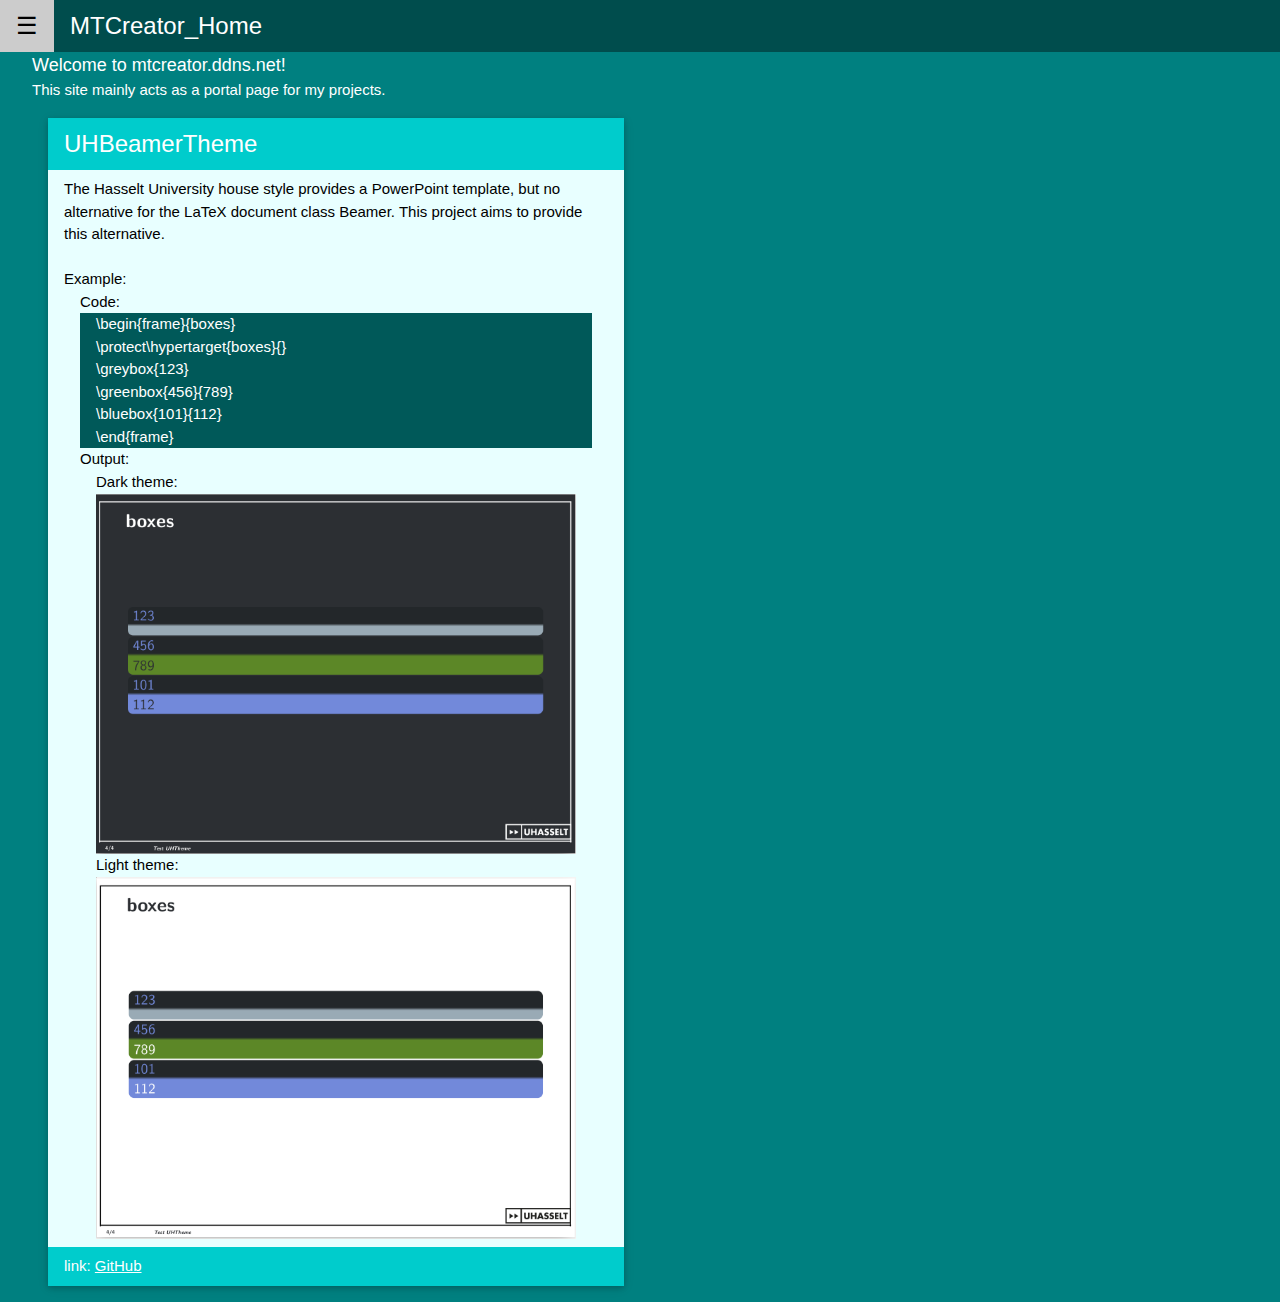
==== index.html @ 4c982c3a "worked on site" ====
<!DOCTYPE html>
<html>
<head>
    <meta charset="utf-8" />
    <title>MTCreator</title>
    <meta name="viewport" content="width=device-width, initial-scale=1">
    <link rel="stylesheet" type="text/css" media="screen" href="https://www.w3schools.com/w3css/4/w3.css" />
    <link rel="stylesheet" type="text/css" media="screen" href="css/main.css"/>
    <link rel="stylesheet" href="https://use.fontawesome.com/releases/v5.7.1/css/all.css" integrity="sha384-fnmOCqbTlWIlj8LyTjo7mOUStjsKC4pOpQbqyi7RrhN7udi9RwhKkMHpvLbHG9Sr" crossorigin="anonymous">
    <script src="js/main.js"></script>
</head>
<body id="body" class="w3-theme">

    <!-- Sidebar -->
    <div class="w3-theme-l1 w3-sidebar w3-bar-block w3-border-right w3-animate-left" style="display:none" id="sidebar">
        <button onclick="closeSidebar()" class="w3-bar-item w3-large">Close &times;</button>
        <a href="" class="w3-bar-item w3-button">Home</a>
        <a href="https://github.com/MTCreator" class="w3-bar-item w3-button"><i class="fas fa-code"></i> GitHub</a>
        <!-- link template
        <a href="#" class="w3-bar-item w3-button">Disabled link</a>
        -->
        <button onclick="applyBetterFont()" class="w3-bar-item w3-button w3-large">Improve website!</button>
    </div>

    <!--Header-->
    <div class="w3-theme-d4 w3-bar">
        <button class="w3-button w3-xlarge w3-bar-item" onclick="openSidebar()">☰</button>
        <span class="w3-xlarge w3-bar-item">MTCreator_Home</span>
    </div>

    <!--Content-->
    <div class="w3-container">
        <div class="w3-container">
            <div>
                <span class="w3-large">Welcome to mtcreator.ddns.net!</span>
                <br/>
                This site mainly acts as a portal page for my projects.
            </div>
        </div>

        <!--Projects-->
        <div class="w3-container">
            <div class="w3-half">
                <div class="w3-theme-l1 w3-card w3-margin">
                    <div class="w3-xlarge w3-padding">
                        UHBeamerTheme
                    </div>
                    <div class="w3-theme-l5 w3-padding">
                        The Hasselt University house style provides a PowerPoint template, but no alternative for the LaTeX document class Beamer. This project aims to provide this alternative.
                        <br/><br/>
                        Example:
                        <div class="w3-container">
                            Code:
                            <div class="w3-theme-d3 w3-container">
                                \begin{frame}{boxes}<br/>
                                \protect\hypertarget{boxes}{}<br/>
                                \greybox{123}<br/>
                                \greenbox{456}{789}<br/>
                                \bluebox{101}{112}<br/>
                                \end{frame}<br/>
                            </div>
                            Output:
                            <div class="w3-container">
                                Dark theme:
                                <img class="w3-image" src="img/UHBeamerDark.png">
                                <br/>
                                Light theme:
                                <img class="w3-image" src="img/UHBeamerLight.png">
                            </div>
                        </div>
                    </div>
                    <div class="w3-theme-l1 w3-padding">
                        link: <a href="https://github.com/MTCreator/UHBeamerTheme">GitHub</a>
                    </div>
                </div>
            </div>

            <!-- Project template
            <div class="w3-half">
                <div class="w3-theme-l1 w3-card w3-margin">
                    <div class="w3-xlarge w3-padding">
                        Title
                    </div>
                    <div class="w3-theme-l5 w3-padding">
                        Description
                    </div>
                    <div class="w3-theme-l1 w3-padding">
                        Footer: <a href="">link</a>
                    </div>
                </div>
            </div>
            -->
        </div>

    </div>
</body>
</html>
---- css/main.css ----
.w3-theme-l5 {color:#000 !important; background-color:#e8ffff !important}
.w3-theme-l4 {color:#000 !important; background-color:#b3ffff !important}
.w3-theme-l3 {color:#000 !important; background-color:#66ffff !important}
.w3-theme-l2 {color:#000 !important; background-color:#1affff !important}
.w3-theme-l1 {color:#fff !important; background-color:#00cccc !important}
.w3-theme-d1 {color:#fff !important; background-color:#007373 !important}
.w3-theme-d2 {color:#fff !important; background-color:#006666 !important}
.w3-theme-d3 {color:#fff !important; background-color:#005959 !important}
.w3-theme-d4 {color:#fff !important; background-color:#004d4d !important}
.w3-theme-d5 {color:#fff !important; background-color:#004040 !important}

.w3-theme-light {color:#000 !important; background-color:#e8ffff !important}
.w3-theme-dark {color:#fff !important; background-color:#004040 !important}
.w3-theme-action {color:#fff !important; background-color:#004040 !important}

.w3-theme {color:#fff !important; background-color:#008080 !important}
.w3-text-theme {color:#008080 !important}
.w3-border-theme {border-color:#008080 !important}

.w3-hover-theme:hover {color:#fff !important; background-color:#008080 !important}
.w3-hover-text-theme:hover {color:#008080 !important}
.w3-hover-border-theme:hover {border-color:#008080 !important}

.betterfont {font-family: "Comic Sans MS", cursive, sans-serif;}
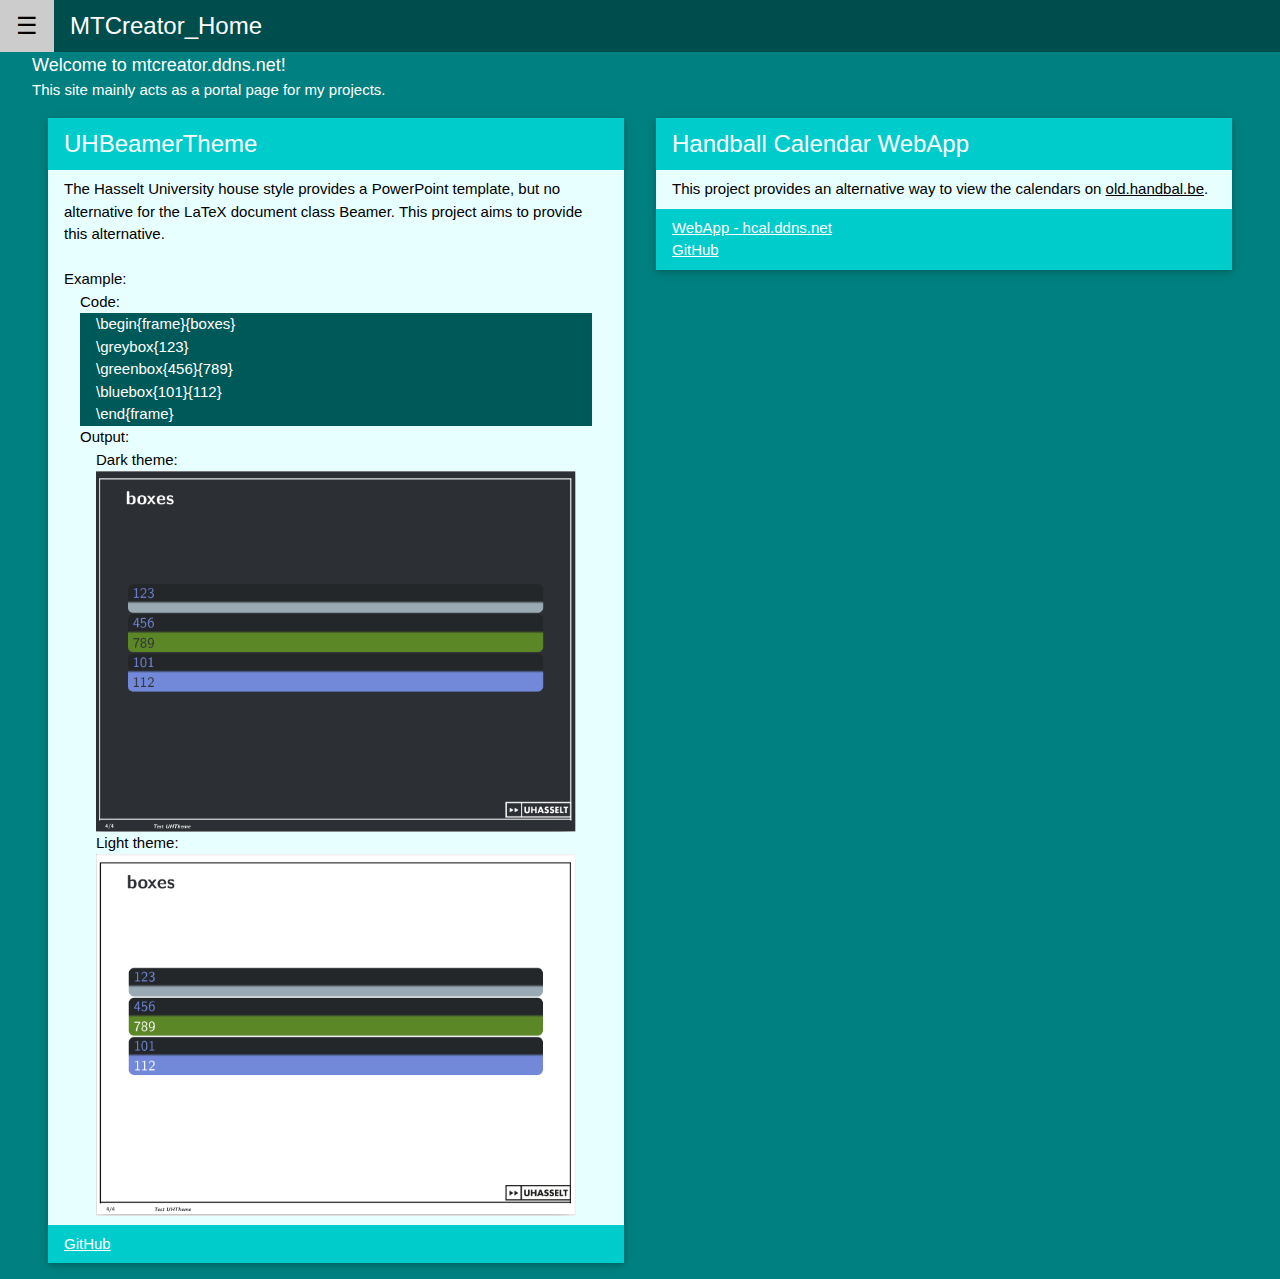
==== commit c3c3a066: "added hcalsite project card" ====
--- a/index.html
+++ b/index.html
@@ -53,7 +53,6 @@
                             Code:
                             <div class="w3-theme-d3 w3-container">
                                 \begin{frame}{boxes}<br/>
-                                \protect\hypertarget{boxes}{}<br/>
                                 \greybox{123}<br/>
                                 \greenbox{456}{789}<br/>
                                 \bluebox{101}{112}<br/>
@@ -70,7 +69,23 @@
                         </div>
                     </div>
                     <div class="w3-theme-l1 w3-padding">
-                        link: <a href="https://github.com/MTCreator/UHBeamerTheme">GitHub</a>
+                        <a href="https://github.com/MTCreator/UHBeamerTheme">GitHub</a>
+                    </div>
+                </div>
+            </div>
+
+            <div class="w3-half">
+                <div class="w3-theme-l1 w3-card w3-margin">
+                    <div class="w3-xlarge w3-padding">
+                        Handball Calendar WebApp
+                    </div>
+                    <div class="w3-theme-l5 w3-padding">
+                        This project provides an alternative way to view the calendars on <a href="https://old.handbal.be/">old.handbal.be</a>.
+                    </div>
+                    <div class="w3-theme-l1 w3-padding">
+                        <a href="http://hcal.ddns.net">WebApp - hcal.ddns.net</a>
+                        <br/>
+                        <a href="https://github.com/MTCreator/hcalsite">GitHub</a>
                     </div>
                 </div>
             </div>
@@ -94,4 +109,4 @@
 
     </div>
 </body>
-</html>+</html>
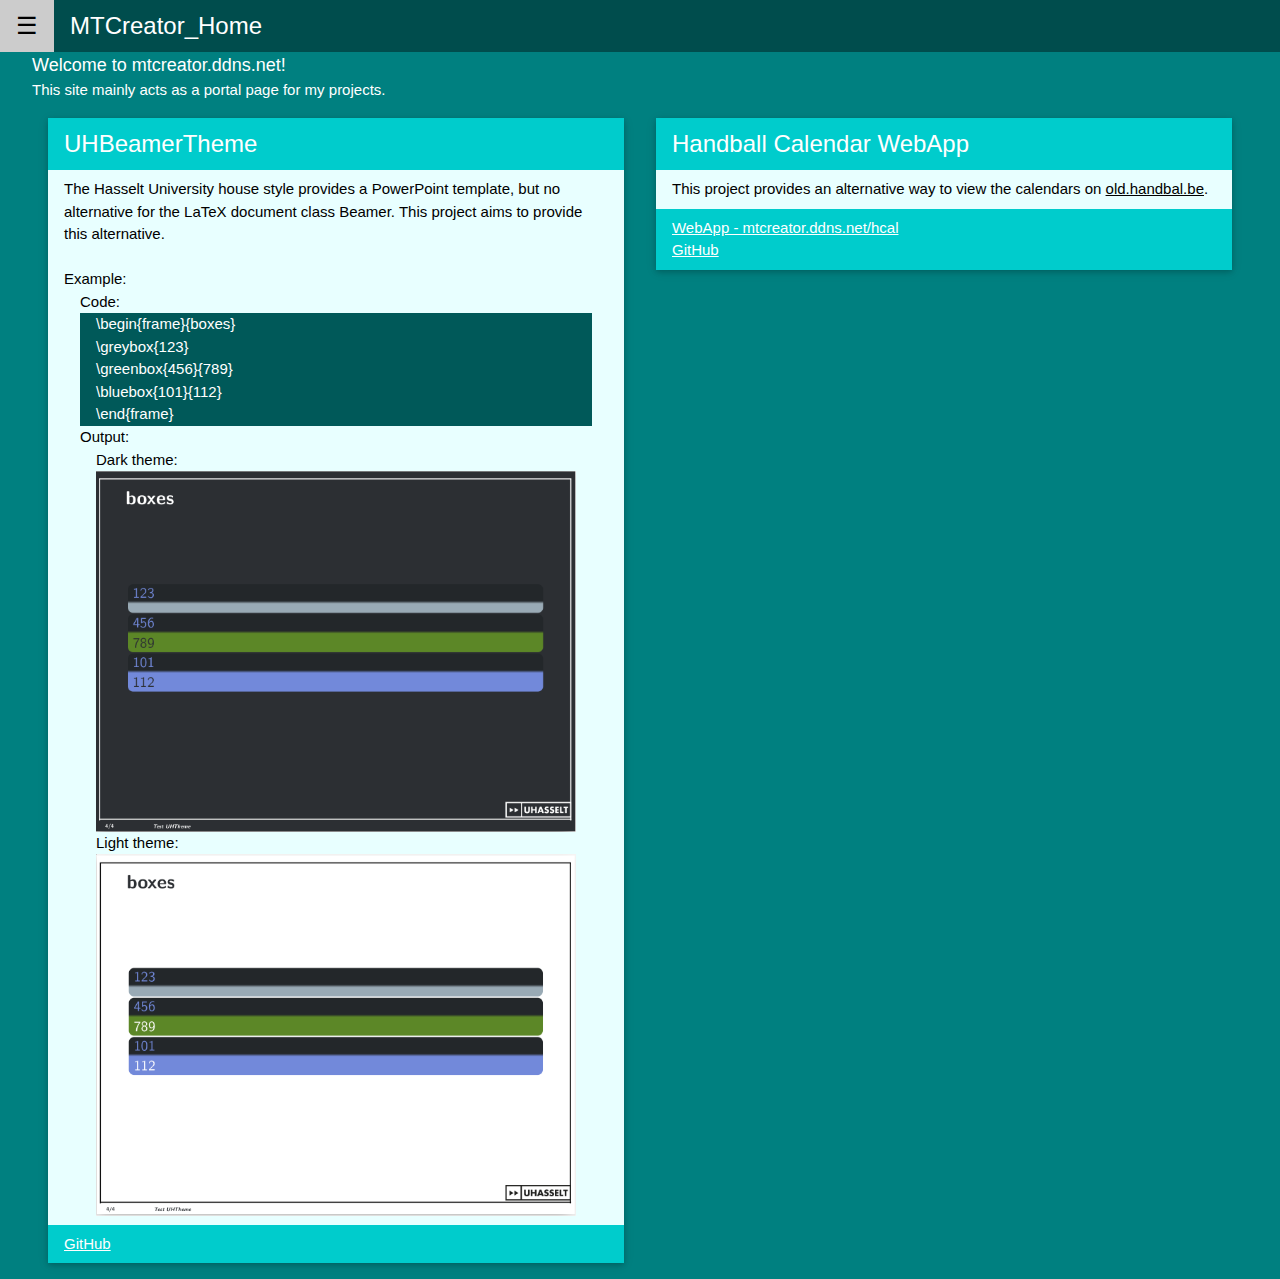
==== commit e18f35ee: "fixed hcal url" ====
--- a/index.html
+++ b/index.html
@@ -83,7 +83,7 @@
                         This project provides an alternative way to view the calendars on <a href="https://old.handbal.be/">old.handbal.be</a>.
                     </div>
                     <div class="w3-theme-l1 w3-padding">
-                        <a href="http://hcal.ddns.net">WebApp - hcal.ddns.net</a>
+                        <a href="http://mtcreator.ddns.net/hcal">WebApp - mtcreator.ddns.net/hcal</a>
                         <br/>
                         <a href="https://github.com/MTCreator/hcalsite">GitHub</a>
                     </div>
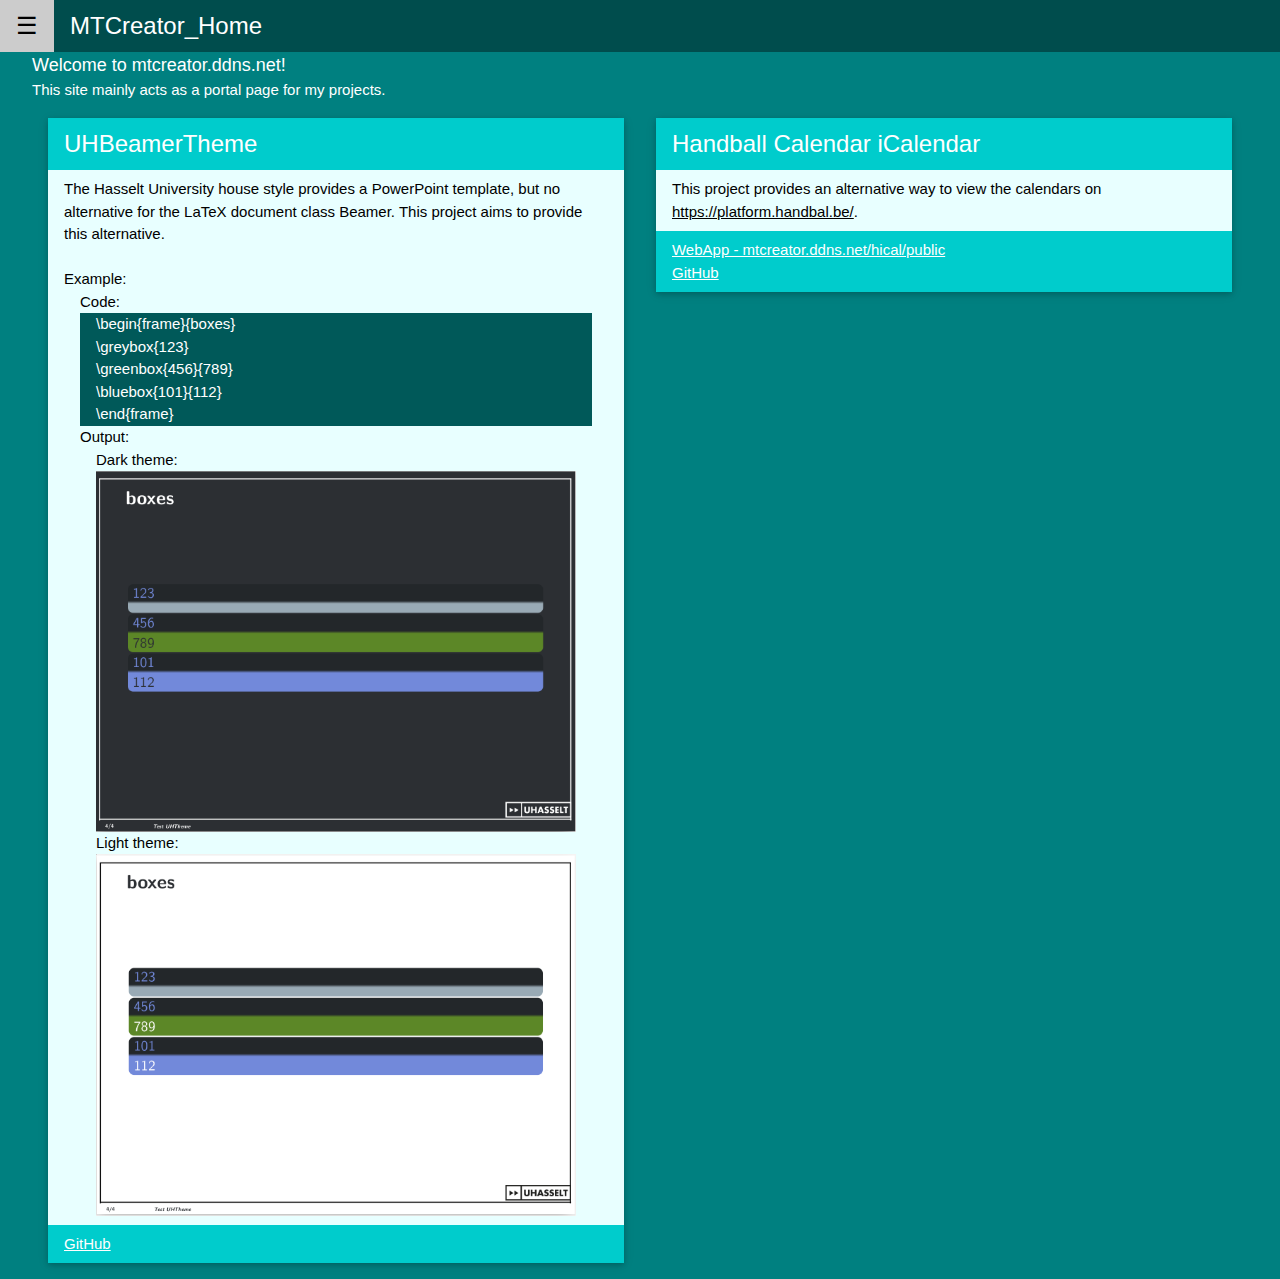
==== commit 899e12b4: "changed handball calendar item" ====
--- a/index.html
+++ b/index.html
@@ -77,15 +77,15 @@
             <div class="w3-half">
                 <div class="w3-theme-l1 w3-card w3-margin">
                     <div class="w3-xlarge w3-padding">
-                        Handball Calendar WebApp
+                        Handball Calendar iCalendar
                     </div>
                     <div class="w3-theme-l5 w3-padding">
-                        This project provides an alternative way to view the calendars on <a href="https://old.handbal.be/">old.handbal.be</a>.
+                        This project provides an alternative way to view the calendars on <a href="https://platform.handbal.be/api/games/">https://platform.handbal.be/</a>.
                     </div>
                     <div class="w3-theme-l1 w3-padding">
-                        <a href="http://mtcreator.ddns.net/hcal">WebApp - mtcreator.ddns.net/hcal</a>
+                        <a href="http://mtcreator.ddns.net/hical/public">WebApp - mtcreator.ddns.net/hical/public</a>
                         <br/>
-                        <a href="https://github.com/MTCreator/hcalsite">GitHub</a>
+                        <a href="#">GitHub</a>
                     </div>
                 </div>
             </div>
